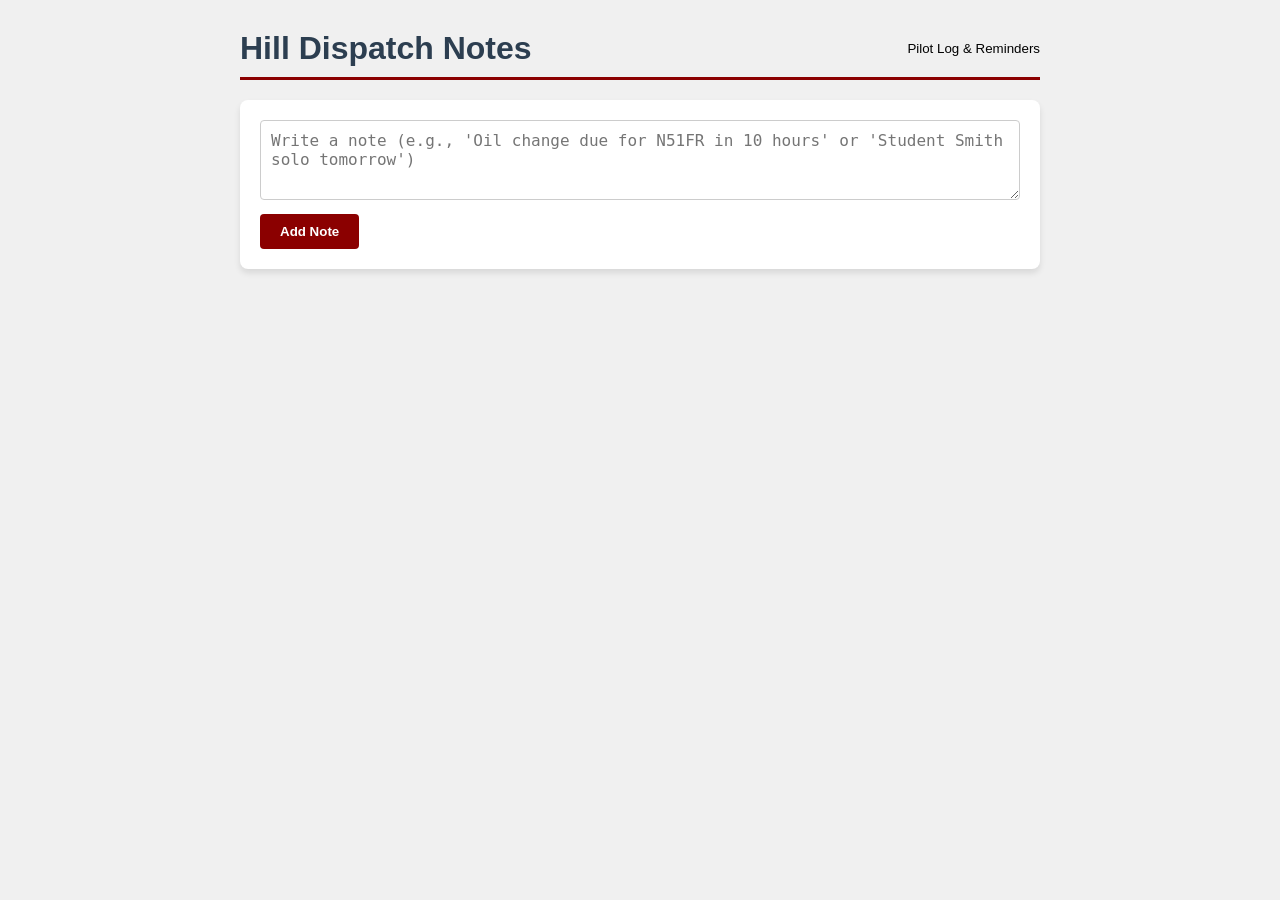
==== DevNotes.html @ 8b766a5c "Rename DevNotes to DevNotes.html" ====
<!DOCTYPE html>
<html lang="en">
<head>
    <meta charset="UTF-8">
    <meta name="viewport" content="width=device-width, initial-scale=1.0">
    <title>Hill Flying Service | Dispatch Notes</title>
    <style>
        :root {
            --primary-red: #8B0000;
            --dark-slate: #2c3e50;
            --paper: #fffcf2;
        }

        body {
            font-family: 'Segoe UI', Tahoma, Geneva, Verdana, sans-serif;
            background-color: #f0f0f0;
            margin: 0;
            padding: 20px;
        }

        .container {
            max-width: 800px;
            margin: 0 auto;
        }

        header {
            border-bottom: 3px solid var(--primary-red);
            margin-bottom: 20px;
            display: flex;
            justify-content: space-between;
            align-items: center;
        }

        h1 { color: var(--dark-slate); margin: 10px 0; }

        /* Input Area */
        .note-input-area {
            background: white;
            padding: 20px;
            border-radius: 8px;
            box-shadow: 0 4px 6px rgba(0,0,0,0.1);
            margin-bottom: 30px;
        }

        textarea {
            width: 100%;
            height: 80px;
            padding: 10px;
            border: 1px solid #ccc;
            border-radius: 4px;
            box-sizing: border-box;
            font-size: 1rem;
            resize: vertical;
        }

        button {
            background: var(--primary-red);
            color: white;
            border: none;
            padding: 10px 20px;
            border-radius: 4px;
            cursor: pointer;
            font-weight: bold;
            margin-top: 10px;
        }

        button:hover { background: #660000; }

        /* Notes Display */
        .notes-grid {
            display: grid;
            grid-template-columns: repeat(auto-fill, minmax(250px, 1fr));
            gap: 20px;
        }

        .note-card {
            background: var(--paper);
            padding: 15px;
            border-left: 5px solid var(--primary-red);
            box-shadow: 2px 2px 10px rgba(0,0,0,0.1);
            position: relative;
            min-height: 100px;
            display: flex;
            flex-direction: column;
            justify-content: space-between;
        }

        .note-text { margin-bottom: 10px; white-space: pre-wrap; }

        .delete-btn {
            background: none;
            color: #888;
            border: none;
            font-size: 0.8rem;
            text-align: right;
            cursor: pointer;
            padding: 0;
            margin-top: 10px;
            text-decoration: underline;
        }

        .delete-btn:hover { color: var(--primary-red); }

        .timestamp {
            font-size: 0.7rem;
            color: #999;
            font-style: italic;
        }
    </style>
</head>
<body>

<div class="container">
    <header>
        <h1>Hill Dispatch Notes</h1>
        <small>Pilot Log & Reminders</small>
    </header>

    <div class="note-input-area">
        <textarea id="noteText" placeholder="Write a note (e.g., 'Oil change due for N51FR in 10 hours' or 'Student Smith solo tomorrow')"></textarea>
        <button onclick="addNote()">Add Note</button>
    </div>

    <div id="notesGrid" class="notes-grid">
        </div>
</div>

<script>
    // Load existing notes from local storage on startup
    document.addEventListener('DOMContentLoaded', displayNotes);

    function addNote() {
        const textArea = document.getElementById('noteText');
        const text = textArea.value;

        if (text.trim() === "") return;

        const note = {
            id: Date.now(),
            content: text,
            date: new Date().toLocaleString()
        };

        let notes = JSON.parse(localStorage.getItem('hillNotes')) || [];
        notes.unshift(note); // Add to the beginning
        localStorage.setItem('hillNotes', JSON.stringify(notes));

        textArea.value = "";
        displayNotes();
    }

    function deleteNote(id) {
        let notes = JSON.parse(localStorage.getItem('hillNotes')) || [];
        notes = notes.filter(note => note.id !== id);
        localStorage.setItem('hillNotes', JSON.stringify(notes));
        displayNotes();
    }

    function displayNotes() {
        const grid = document.getElementById('notesGrid');
        const notes = JSON.parse(localStorage.getItem('hillNotes')) || [];
        
        grid.innerHTML = "";

        notes.forEach(note => {
            const card = document.createElement('div');
            card.className = 'note-card';
            card.innerHTML = `
                <div class="note-text">${note.content}</div>
                <div>
                    <div class="timestamp">${note.date}</div>
                    <button class="delete-btn" onclick="deleteNote(${note.id})">Clear Note</button>
                </div>
            `;
            grid.appendChild(card);
        });
    }
</script>

</body>
</html>
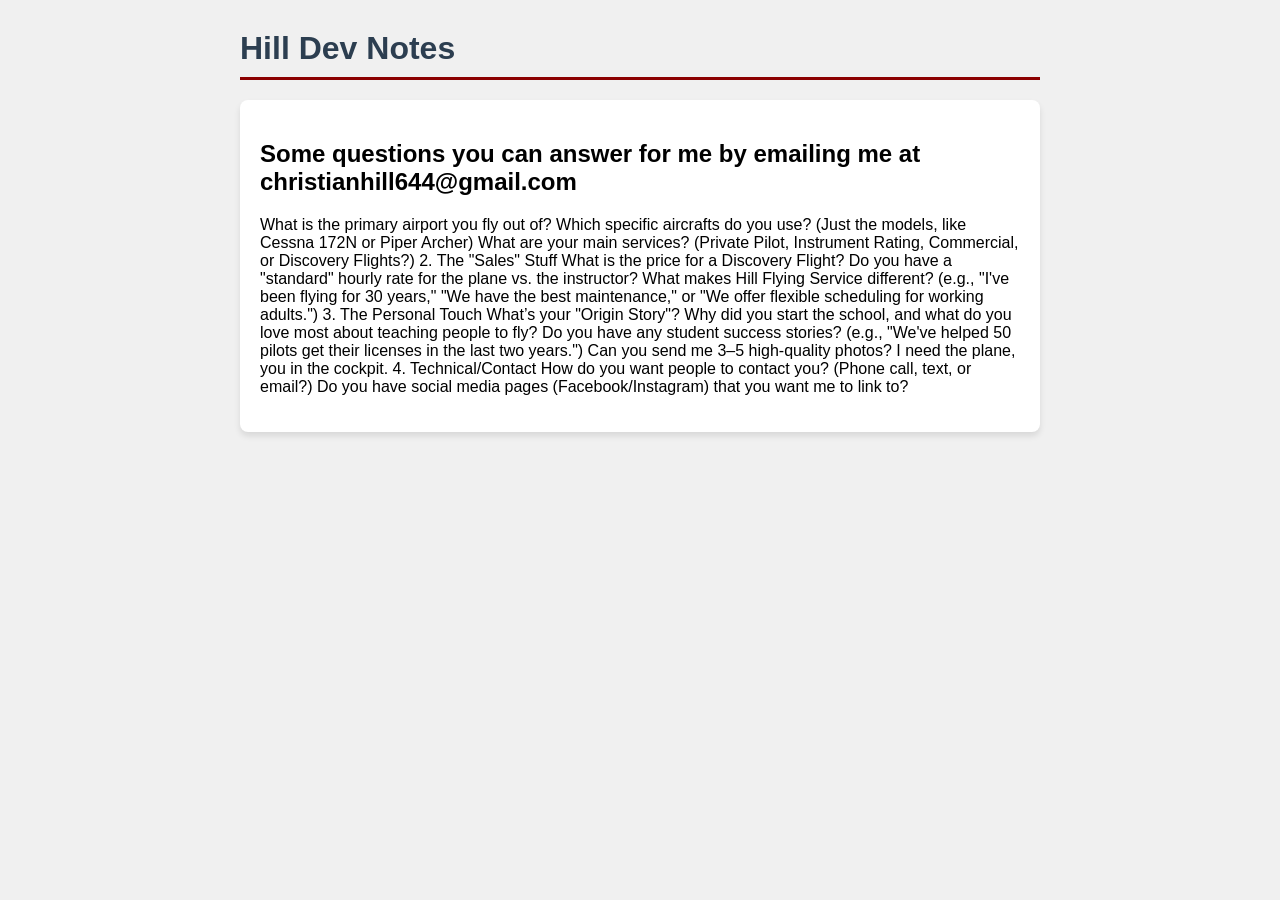
==== commit 8bdf5a43: "Update header and add questions to DevNotes" ====
--- a/DevNotes.html
+++ b/DevNotes.html
@@ -112,70 +112,41 @@
 
 <div class="container">
     <header>
-        <h1>Hill Dispatch Notes</h1>
-        <small>Pilot Log & Reminders</small>
+        <h1>Hill Dev Notes</h1>
+        <small></small>
     </header>
 
     <div class="note-input-area">
-        <textarea id="noteText" placeholder="Write a note (e.g., 'Oil change due for N51FR in 10 hours' or 'Student Smith solo tomorrow')"></textarea>
-        <button onclick="addNote()">Add Note</button>
+<h2>Some questions you can answer for me by emailing me at christianhill644@gmail.com</h2>
+<p>What is the primary airport you fly out of?
+
+Which specific aircrafts do you use? (Just the models, like Cessna 172N or Piper Archer)
+
+What are your main services? (Private Pilot, Instrument Rating, Commercial, or Discovery Flights?)
+
+2. The "Sales" Stuff
+What is the price for a Discovery Flight?
+
+Do you have a "standard" hourly rate for the plane vs. the instructor?
+
+What makes Hill Flying Service different? (e.g., "I've been flying for 30 years," "We have the best maintenance," or "We offer flexible scheduling for working adults.")
+
+3. The Personal Touch
+What’s your "Origin Story"? Why did you start the school, and what do you love most about teaching people to fly?
+
+Do you have any student success stories? (e.g., "We've helped 50 pilots get their licenses in the last two years.")
+
+Can you send me 3–5 high-quality photos? I need the plane, you in the cockpit.
+
+4. Technical/Contact
+How do you want people to contact you? (Phone call, text, or email?)
+
+Do you have social media pages (Facebook/Instagram) that you want me to link to?</p>
     </div>
 
     <div id="notesGrid" class="notes-grid">
         </div>
 </div>
 
-<script>
-    // Load existing notes from local storage on startup
-    document.addEventListener('DOMContentLoaded', displayNotes);
-
-    function addNote() {
-        const textArea = document.getElementById('noteText');
-        const text = textArea.value;
-
-        if (text.trim() === "") return;
-
-        const note = {
-            id: Date.now(),
-            content: text,
-            date: new Date().toLocaleString()
-        };
-
-        let notes = JSON.parse(localStorage.getItem('hillNotes')) || [];
-        notes.unshift(note); // Add to the beginning
-        localStorage.setItem('hillNotes', JSON.stringify(notes));
-
-        textArea.value = "";
-        displayNotes();
-    }
-
-    function deleteNote(id) {
-        let notes = JSON.parse(localStorage.getItem('hillNotes')) || [];
-        notes = notes.filter(note => note.id !== id);
-        localStorage.setItem('hillNotes', JSON.stringify(notes));
-        displayNotes();
-    }
-
-    function displayNotes() {
-        const grid = document.getElementById('notesGrid');
-        const notes = JSON.parse(localStorage.getItem('hillNotes')) || [];
-        
-        grid.innerHTML = "";
-
-        notes.forEach(note => {
-            const card = document.createElement('div');
-            card.className = 'note-card';
-            card.innerHTML = `
-                <div class="note-text">${note.content}</div>
-                <div>
-                    <div class="timestamp">${note.date}</div>
-                    <button class="delete-btn" onclick="deleteNote(${note.id})">Clear Note</button>
-                </div>
-            `;
-            grid.appendChild(card);
-        });
-    }
-</script>
-
 </body>
 </html>
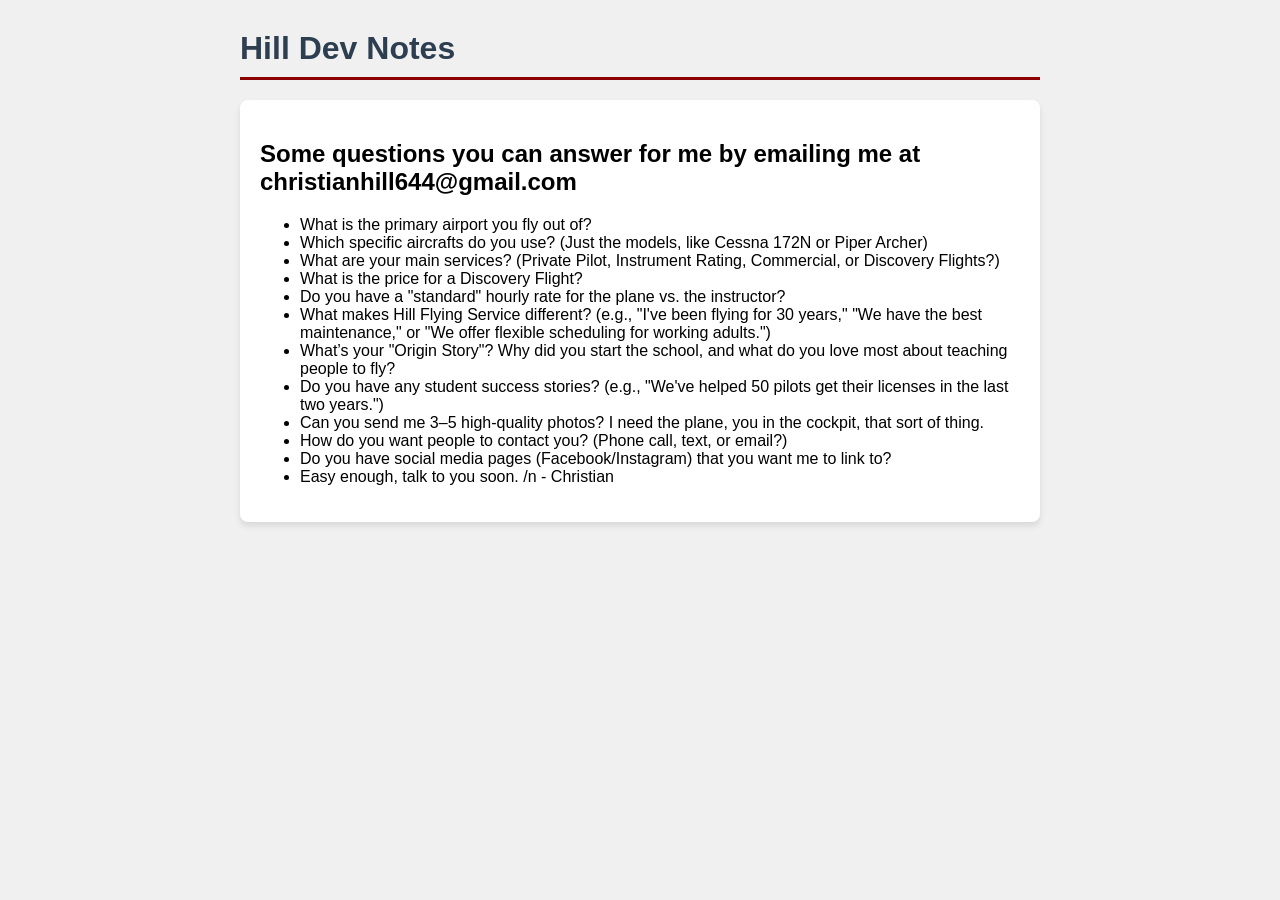
==== commit 0f7b098c: "Convert questions to list format in DevNotes.html" ====
--- a/DevNotes.html
+++ b/DevNotes.html
@@ -118,30 +118,20 @@
 
     <div class="note-input-area">
 <h2>Some questions you can answer for me by emailing me at christianhill644@gmail.com</h2>
-<p>What is the primary airport you fly out of?
-
-Which specific aircrafts do you use? (Just the models, like Cessna 172N or Piper Archer)
-
-What are your main services? (Private Pilot, Instrument Rating, Commercial, or Discovery Flights?)
-
-2. The "Sales" Stuff
-What is the price for a Discovery Flight?
-
-Do you have a "standard" hourly rate for the plane vs. the instructor?
-
-What makes Hill Flying Service different? (e.g., "I've been flying for 30 years," "We have the best maintenance," or "We offer flexible scheduling for working adults.")
-
-3. The Personal Touch
-What’s your "Origin Story"? Why did you start the school, and what do you love most about teaching people to fly?
-
-Do you have any student success stories? (e.g., "We've helped 50 pilots get their licenses in the last two years.")
-
-Can you send me 3–5 high-quality photos? I need the plane, you in the cockpit.
-
-4. Technical/Contact
-How do you want people to contact you? (Phone call, text, or email?)
-
-Do you have social media pages (Facebook/Instagram) that you want me to link to?</p>
+  <ul>
+      <li>What is the primary airport you fly out of?</li>
+      <li>Which specific aircrafts do you use? (Just the models, like Cessna 172N or Piper Archer)</li>
+      <li>What are your main services? (Private Pilot, Instrument Rating, Commercial, or Discovery Flights?)</li>
+      <li>What is the price for a Discovery Flight?</li>
+      <li>Do you have a "standard" hourly rate for the plane vs. the instructor?</li>
+      <li>What makes Hill Flying Service different? (e.g., "I've been flying for 30 years," "We have the best maintenance," or "We offer flexible scheduling for working adults.")</li>
+      <li>What’s your "Origin Story"? Why did you start the school, and what do you love most about teaching people to fly?</li>
+      <li>Do you have any student success stories? (e.g., "We've helped 50 pilots get their licenses in the last two years.")</li>
+      <li>Can you send me 3–5 high-quality photos? I need the plane, you in the cockpit, that sort of thing.</li>
+      <li>How do you want people to contact you? (Phone call, text, or email?)</li>
+      <li>Do you have social media pages (Facebook/Instagram) that you want me to link to?</li>
+      <li>Easy enough, talk to you soon. /n - Christian</li>
+    </ul>
     </div>
 
     <div id="notesGrid" class="notes-grid">
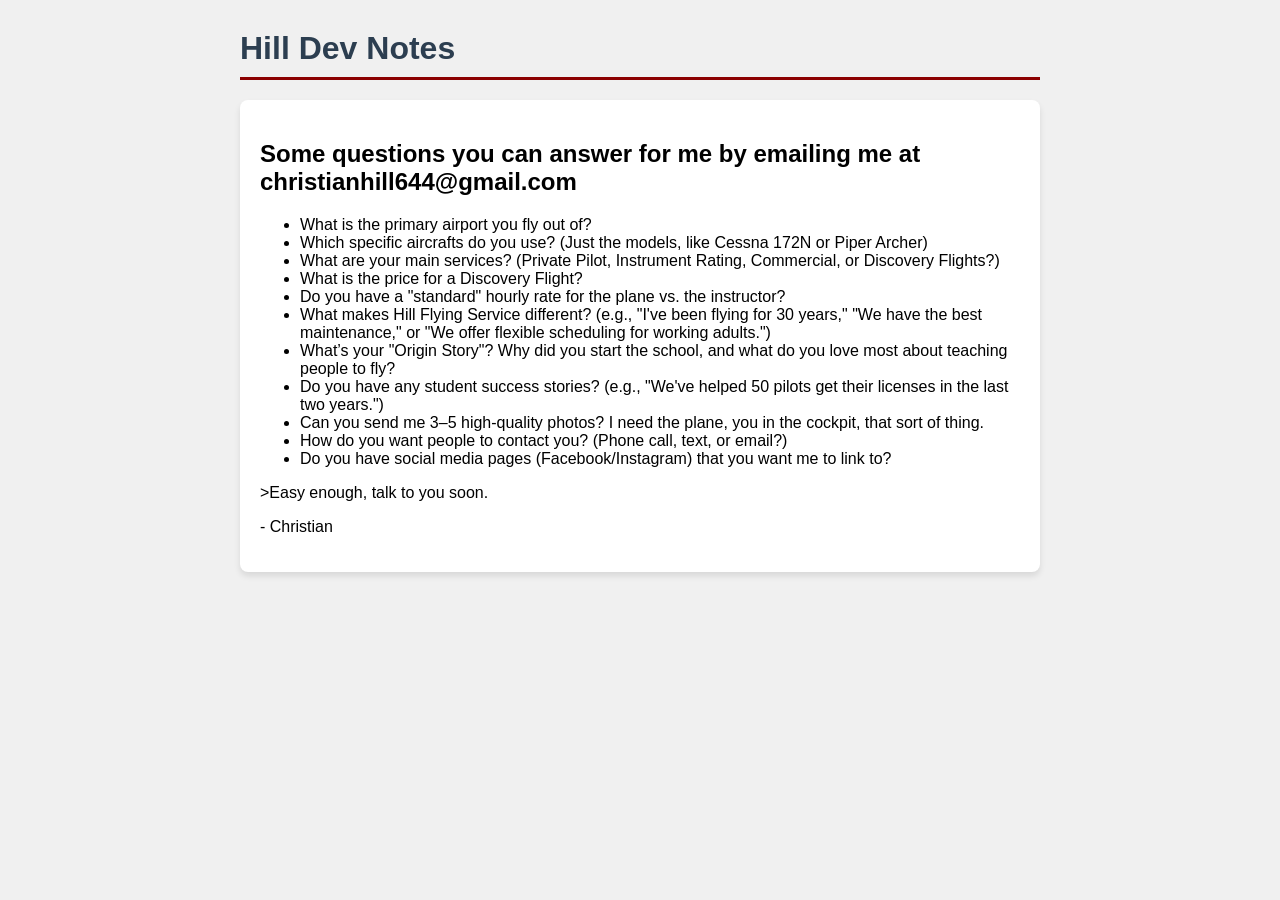
==== commit 8de41eba: "Change title to 'Dev Notes' and format closing remarks Updated the title and improved the closing re" ====
--- a/DevNotes.html
+++ b/DevNotes.html
@@ -3,7 +3,7 @@
 <head>
     <meta charset="UTF-8">
     <meta name="viewport" content="width=device-width, initial-scale=1.0">
-    <title>Hill Flying Service | Dispatch Notes</title>
+    <title>Hill Flying Service | Dev Notes</title>
     <style>
         :root {
             --primary-red: #8B0000;
@@ -130,8 +130,9 @@
       <li>Can you send me 3–5 high-quality photos? I need the plane, you in the cockpit, that sort of thing.</li>
       <li>How do you want people to contact you? (Phone call, text, or email?)</li>
       <li>Do you have social media pages (Facebook/Instagram) that you want me to link to?</li>
-      <li>Easy enough, talk to you soon. /n - Christian</li>
     </ul>
+        <p>>Easy enough, talk to you soon.</p>
+        <p>- Christian</p>
     </div>
 
     <div id="notesGrid" class="notes-grid">
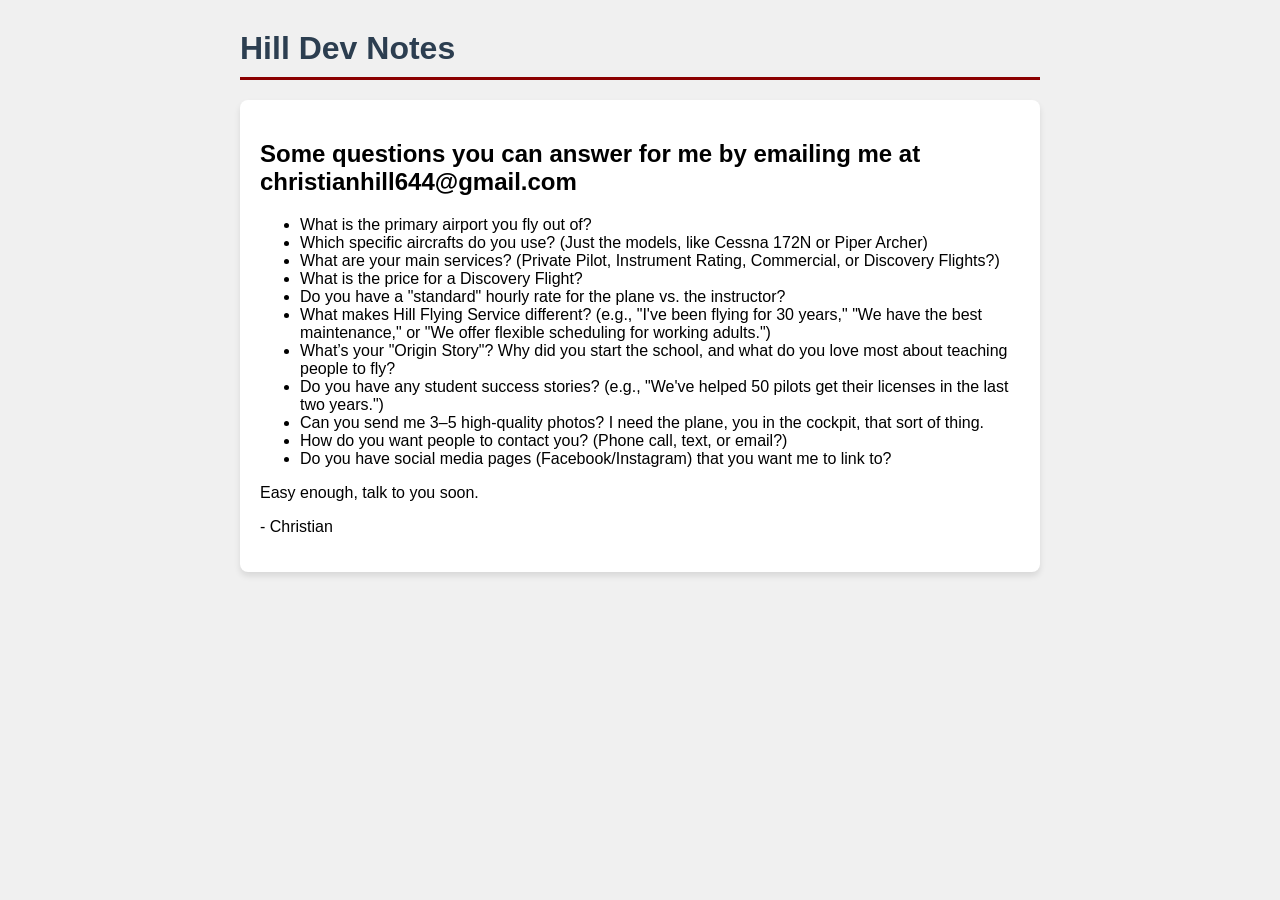
==== commit cc882457: "Fix HTML entity in closing paragraph tag" ====
--- a/DevNotes.html
+++ b/DevNotes.html
@@ -131,7 +131,7 @@
       <li>How do you want people to contact you? (Phone call, text, or email?)</li>
       <li>Do you have social media pages (Facebook/Instagram) that you want me to link to?</li>
     </ul>
-        <p>>Easy enough, talk to you soon.</p>
+        <p>Easy enough, talk to you soon.</p>
         <p>- Christian</p>
     </div>
 
